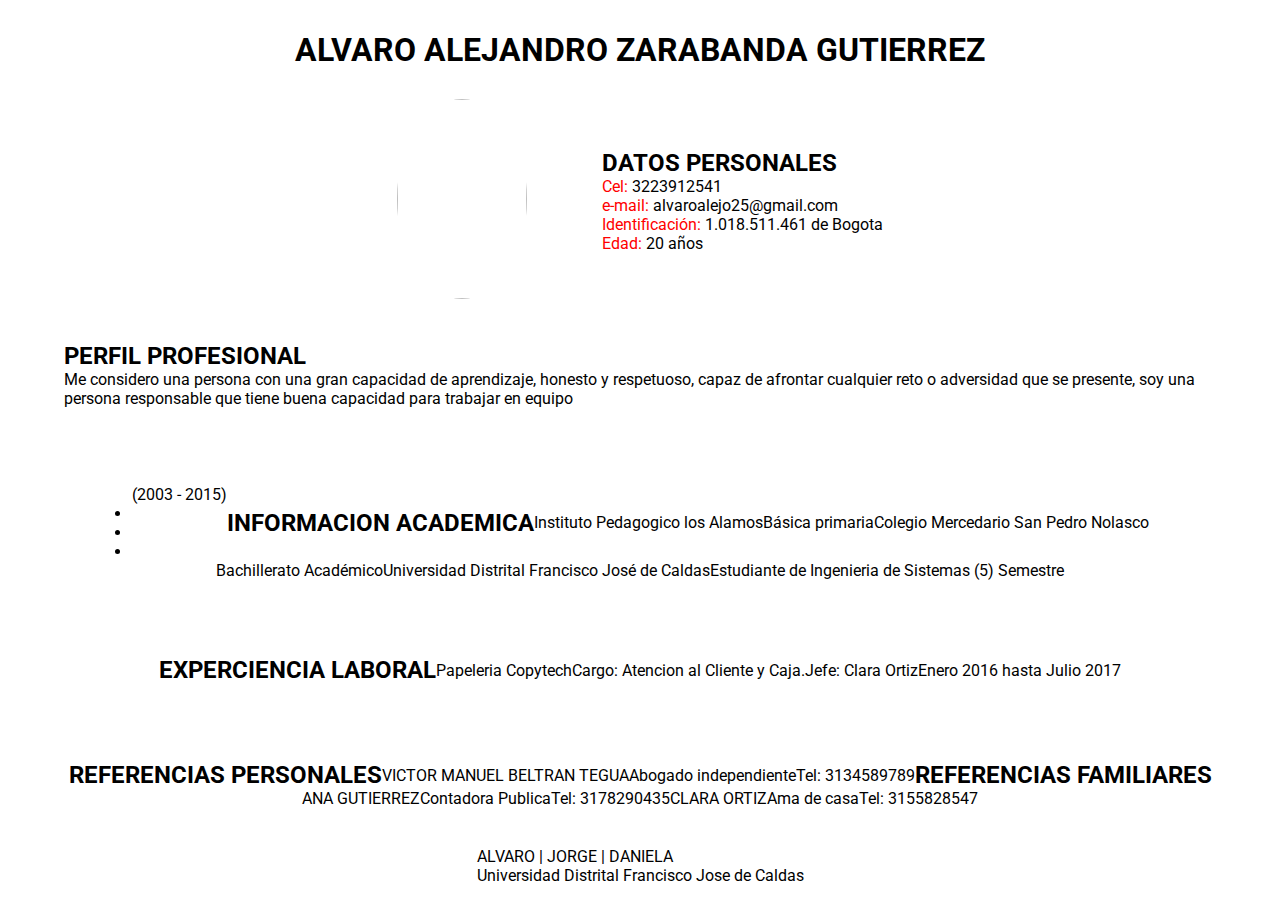
==== Hoja de vida HTML/index.html @ 8b4e3095 "Proceso de stilos" ====
<!DOCTYPE html>
<html>
  <head>
    <link rel="stylesheet" href="./styles/style.css" />
    <title>HV Alvaro Zarabanda</title>
  </head>
  <body>
    <header>
		<h1 class="nombre">ALVARO ALEJANDRO ZARABANDA GUTIERREZ</h1>
      <div class="profile">
		  <img class="profilePhoto" src="images/alvaro's_photo.png" width="130" height="200" />
		</div>
		<div class="datosPersonales">
			<h2 class="tituloDatosPersonales">DATOS PERSONALES</h2>
			<p class="celular"><span class="note">Cel:</span> 3223912541</p>
			<p class="email"><span class="note">e-mail:</span> alvaroalejo25@gmail.com</p>
			<p class="identificacion"><span class="note">Identificación:</span>&nbsp;1.018.511.461 de Bogota</p>
			<p class="edad"><span class="note">Edad:</span>&nbsp;20 años</p>
		  </div>
      
	</header>
	

    <section class="perfilProfesional">
      <article class="profesional">
        <h2 class="title">PERFIL PROFESIONAL</h2>
        <p class="descripctionProfesional">
          Me considero una persona con una gran capacidad de aprendizaje,
          honesto y respetuoso, capaz de afrontar cualquier reto o adversidad
          que se presente, soy una persona responsable que tiene buena capacidad
          para trabajar en equipo
        </p>
      </article>
    </section>

    <section class="infoAcademica">
      <div class="groupAcademico">
        <h2 class="titulo"></h2>
        <p class="institucion"></p>
        <span class="tiempo">(2003 - 2015)</span>
        <ul class="relevantes">
          <li class="datoRelevate"></li>
          <li class="datoRelevate"></li>
          <li class="datoRelevate"></li>
        </ul>
      </div>
      <h2>INFORMACION ACADEMICA</h2>
      <p>Instituto Pedagogico los Alamos</p>
      <p>Básica primaria</p>
      <p>Colegio Mercedario San Pedro Nolasco</p>
      <p>Bachillerato Académico</p>
      <p>Universidad Distrital Francisco José de Caldas</p>
      <p>Estudiante de Ingenieria de Sistemas (5) Semestre</p>
    </section>

    <section class="experienciaLaboral">
      <h2>EXPERCIENCIA LABORAL</h2>
      <p>Papeleria Copytech</p>
      <p>Cargo: Atencion al Cliente y Caja.</p>
      <p>Jefe: Clara Ortiz</p>
      <p>Enero 2016 hasta Julio 2017</p>
    </section>

    <section class="referencias">
      <h2>REFERENCIAS PERSONALES</h2>
      <p>VICTOR MANUEL BELTRAN TEGUA</p>
      <p>Abogado independiente</p>
      <p>Tel: 3134589789</p>
      <p />

      <h2>REFERENCIAS FAMILIARES</h2>
      <p>ANA GUTIERREZ</p>
      <p>Contadora Publica</p>
      <p>Tel: 3178290435</p>

      <p>CLARA ORTIZ</p>
      <p>Ama de casa</p>
      <p>Tel: 3155828547</p>
    </section>

    <footer>
      <p>ALVARO | JORGE | DANIELA</p>
      <p>Universidad Distrital Francisco Jose de Caldas</p>
    </footer>
  </body>
</html>
---- Hoja de vida HTML/styles/style.css ----
@import url("https://fonts.googleapis.com/css?family=Roboto&display=swap");
* {
  font-family: "Roboto", sans-serif;
  margin: 0;
  padding: 0;
  -webkit-box-sizing: border-box;
          box-sizing: border-box;
}

.note {
  color: red;
}

body {
  display: -webkit-box;
  display: -ms-flexbox;
  display: flex;
  -webkit-box-orient: horizontal;
  -webkit-box-direction: normal;
      -ms-flex-flow: row wrap;
          flex-flow: row wrap;
  -webkit-box-pack: center;
      -ms-flex-pack: center;
          justify-content: center;
  -webkit-box-align: center;
      -ms-flex-align: center;
          align-items: center;
  width: 100%;
}

header {
  width: 80%;
  display: -webkit-box;
  display: -ms-flexbox;
  display: flex;
  -webkit-box-orient: horizontal;
  -webkit-box-direction: normal;
      -ms-flex-flow: row wrap;
          flex-flow: row wrap;
  -webkit-box-pack: center;
      -ms-flex-pack: center;
          justify-content: center;
  -webkit-box-align: center;
      -ms-flex-align: center;
          align-items: center;
}

header .nombre {
  text-align: center;
  margin: 3% 0 3% 0;
  width: 100%;
}

header .profile {
  width: 20%;
}

header .profile .profilePhoto {
  border-radius: 50%;
}

section {
  width: 90%;
  margin: 3% 0 3% 0;
  display: -webkit-box;
  display: -ms-flexbox;
  display: flex;
  -webkit-box-orient: horizontal;
  -webkit-box-direction: normal;
      -ms-flex-flow: row wrap;
          flex-flow: row wrap;
  -webkit-box-pack: center;
      -ms-flex-pack: center;
          justify-content: center;
  -webkit-box-align: center;
      -ms-flex-align: center;
          align-items: center;
}
/*# sourceMappingURL=style.css.map */
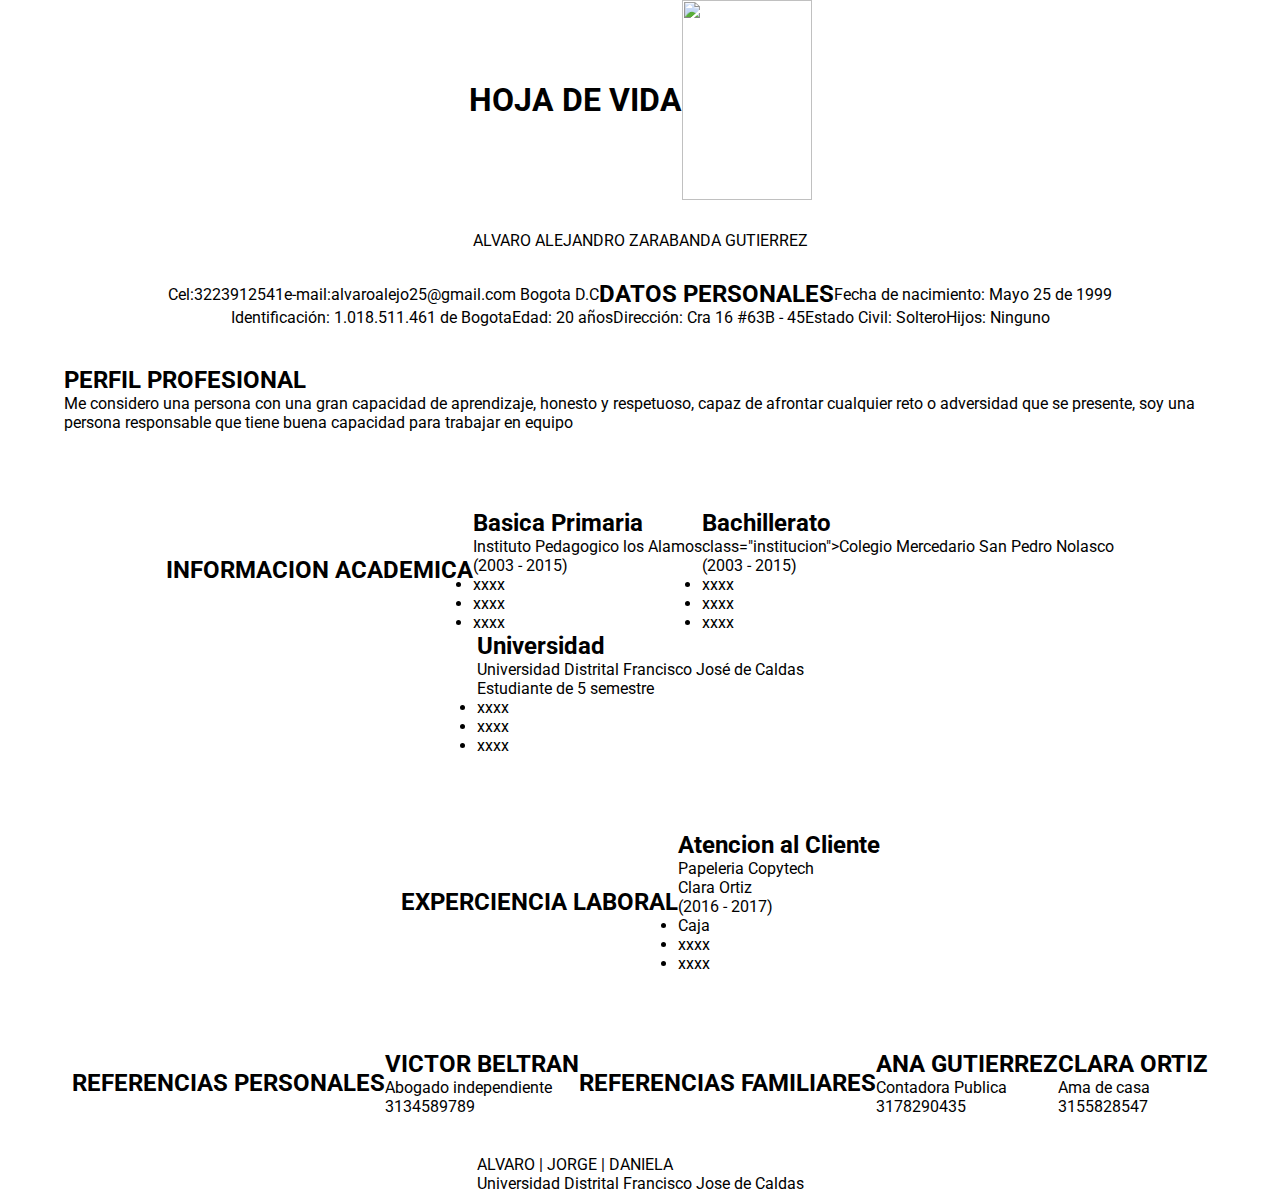
==== commit 7742f895: "referencias personales" ====
--- a/Hoja de vida HTML/index.html
+++ b/Hoja de vida HTML/index.html
@@ -1,86 +1,117 @@
 <!DOCTYPE html>
 <html>
-  <head>
-    <link rel="stylesheet" href="./styles/style.css" />
-    <title>HV Alvaro Zarabanda</title>
-  </head>
-  <body>
-    <header>
-		<h1 class="nombre">ALVARO ALEJANDRO ZARABANDA GUTIERREZ</h1>
-      <div class="profile">
-		  <img class="profilePhoto" src="images/alvaro's_photo.png" width="130" height="200" />
-		</div>
-		<div class="datosPersonales">
-			<h2 class="tituloDatosPersonales">DATOS PERSONALES</h2>
-			<p class="celular"><span class="note">Cel:</span> 3223912541</p>
-			<p class="email"><span class="note">e-mail:</span> alvaroalejo25@gmail.com</p>
-			<p class="identificacion"><span class="note">Identificación:</span>&nbsp;1.018.511.461 de Bogota</p>
-			<p class="edad"><span class="note">Edad:</span>&nbsp;20 años</p>
-		  </div>
-      
-	</header>
 	
-
-    <section class="perfilProfesional">
-      <article class="profesional">
-        <h2 class="title">PERFIL PROFESIONAL</h2>
-        <p class="descripctionProfesional">
-          Me considero una persona con una gran capacidad de aprendizaje,
-          honesto y respetuoso, capaz de afrontar cualquier reto o adversidad
-          que se presente, soy una persona responsable que tiene buena capacidad
-          para trabajar en equipo
-        </p>
-      </article>
-    </section>
-
-    <section class="infoAcademica">
-      <div class="groupAcademico">
-        <h2 class="titulo"></h2>
-        <p class="institucion"></p>
-        <span class="tiempo">(2003 - 2015)</span>
-        <ul class="relevantes">
-          <li class="datoRelevate"></li>
-          <li class="datoRelevate"></li>
-          <li class="datoRelevate"></li>
-        </ul>
-      </div>
-      <h2>INFORMACION ACADEMICA</h2>
-      <p>Instituto Pedagogico los Alamos</p>
-      <p>Básica primaria</p>
-      <p>Colegio Mercedario San Pedro Nolasco</p>
-      <p>Bachillerato Académico</p>
-      <p>Universidad Distrital Francisco José de Caldas</p>
-      <p>Estudiante de Ingenieria de Sistemas (5) Semestre</p>
-    </section>
-
-    <section class="experienciaLaboral">
-      <h2>EXPERCIENCIA LABORAL</h2>
-      <p>Papeleria Copytech</p>
-      <p>Cargo: Atencion al Cliente y Caja.</p>
-      <p>Jefe: Clara Ortiz</p>
-      <p>Enero 2016 hasta Julio 2017</p>
-    </section>
-
-    <section class="referencias">
-      <h2>REFERENCIAS PERSONALES</h2>
-      <p>VICTOR MANUEL BELTRAN TEGUA</p>
-      <p>Abogado independiente</p>
-      <p>Tel: 3134589789</p>
-      <p />
-
-      <h2>REFERENCIAS FAMILIARES</h2>
-      <p>ANA GUTIERREZ</p>
-      <p>Contadora Publica</p>
-      <p>Tel: 3178290435</p>
-
-      <p>CLARA ORTIZ</p>
-      <p>Ama de casa</p>
-      <p>Tel: 3155828547</p>
-    </section>
-
-    <footer>
-      <p>ALVARO | JORGE | DANIELA</p>
-      <p>Universidad Distrital Francisco Jose de Caldas</p>
-    </footer>
-  </body>
+	<head>
+		<link rel="stylesheet" href="./styles/style.css" />
+		<title>HV Alvaro Zarabanda</title>
+	</head>
+	<body>
+		<header>
+			<h1>HOJA DE VIDA</h1>
+			<img src="images/alvaro's_photo.png" width="130" height="200" />
+			<p class="nombre">ALVARO ALEJANDRO ZARABANDA GUTIERREZ</p>
+			<p class="celular">Cel:3223912541</p>
+			<p>e-mail:alvaroalejo25@gmail.com Bogota D.C</p>
+			<h2>DATOS PERSONALES</h2>
+			<p>Fecha de nacimiento:&nbsp;Mayo 25 de 1999</p>
+			<p>Identificación:&nbsp;1.018.511.461 de Bogota</p>
+			<p>Edad:&nbsp;20 años</p>
+			<p>Dirección:&nbsp;Cra 16 #63B - 45</p>
+			<p>Estado Civil:&nbsp;Soltero</p>
+			<p>Hijos:&nbsp;Ninguno</p>
+		</header>
+		
+		<section class="perfilProfesional">
+			<article class="profesional">
+				<h2 class="title">PERFIL PROFESIONAL</h2>
+				<p class="descripctionProfesional">
+					Me considero una persona con una gran capacidad de aprendizaje,
+					honesto y respetuoso, capaz de afrontar cualquier reto o adversidad
+					que se presente, soy una persona responsable que tiene buena capacidad
+					para trabajar en equipo
+				</p>
+			</article>
+		</section>
+		
+		<section class="infoAcademica">
+			<h2>INFORMACION ACADEMICA</h2>
+			<div class="groupAcademico">
+				<h2 class="title">Basica Primaria</h2>
+				<p class="institucion">Instituto Pedagogico los Alamos</p>
+				<span class="tiempo">(2003 - 2015)</span>
+				<ul class="relevantes">
+					<li class="datoRelevate">xxxx</li>
+					<li class="datoRelevate">xxxx</li>
+					<li class="datoRelevate">xxxx</li>
+				</ul>
+			</div>
+			<div class="groupAcademico">
+				<h2 class="title">Bachillerato</h2>
+				<p> class="institucion">Colegio Mercedario San Pedro Nolasco</p>
+				<span class="tiempo">(2003 - 2015)</span>
+				<ul class="relevantes">
+					<li class="datoRelevate">xxxx</li>
+					<li class="datoRelevate">xxxx</li>
+					<li class="datoRelevate">xxxx</li>
+				</ul>
+			</div>
+			<div class="groupAcademico">
+				<h2 class="title">Universidad</h2>
+				<p class="institucion">Universidad Distrital Francisco José de Caldas</p>
+				<span class="tiempo">Estudiante de 5 semestre</span>
+				<ul class="relevantes">
+					<li class="datoRelevate">xxxx</li>
+					<li class="datoRelevate">xxxx</li>
+					<li class="datoRelevate">xxxx</li>
+				</ul>
+			</div>
+			
+		</section>
+		
+		<section class="experienciaLaboral">
+			<h2>EXPERCIENCIA LABORAL</h2>
+			<div class="grupoLaboral">				
+				<h2 class="title">Atencion al Cliente</h2>
+				<p class="lugar_empresa">Papeleria Copytech</p>
+				<p class="jefe">Clara Ortiz</p>
+				<span class="tiempo">(2016 - 2017)</span>
+				<ul class="funciones">
+					<li class="funcion">Caja</li>
+					<li class="funcion">xxxx</li>
+					<li class="funcion">xxxx</li>
+				</ul>				
+				
+			</div>
+			
+		</section>
+		
+		<section class="referencias">
+			<h2>REFERENCIAS PERSONALES</h2>
+			<div class="referencia">
+				<h2 class="title">VICTOR BELTRAN</h2>
+				<p class="profesion">Abogado independiente</p>
+				<p class="telefono">3134589789</p>				
+			</div>
+						
+			<h2>REFERENCIAS FAMILIARES</h2>
+			<div class="referencia">
+				<h2 class="title">ANA GUTIERREZ</h2>
+				<p class="profesion">Contadora Publica</p>
+				<p class="telefono">3178290435</p>				
+			</div>
+			
+			<div class="referencia">
+				<h2 class="title">CLARA ORTIZ</h2>
+				<p class="profesion">Ama de casa</p>
+				<p class="telefono">3155828547</p>				
+			</div>
+			
+		</section>
+		
+		<footer>
+			<p>ALVARO | JORGE | DANIELA</p>
+			<p>Universidad Distrital Francisco Jose de Caldas</p>
+		</footer>
+	</body>
+	
 </html>
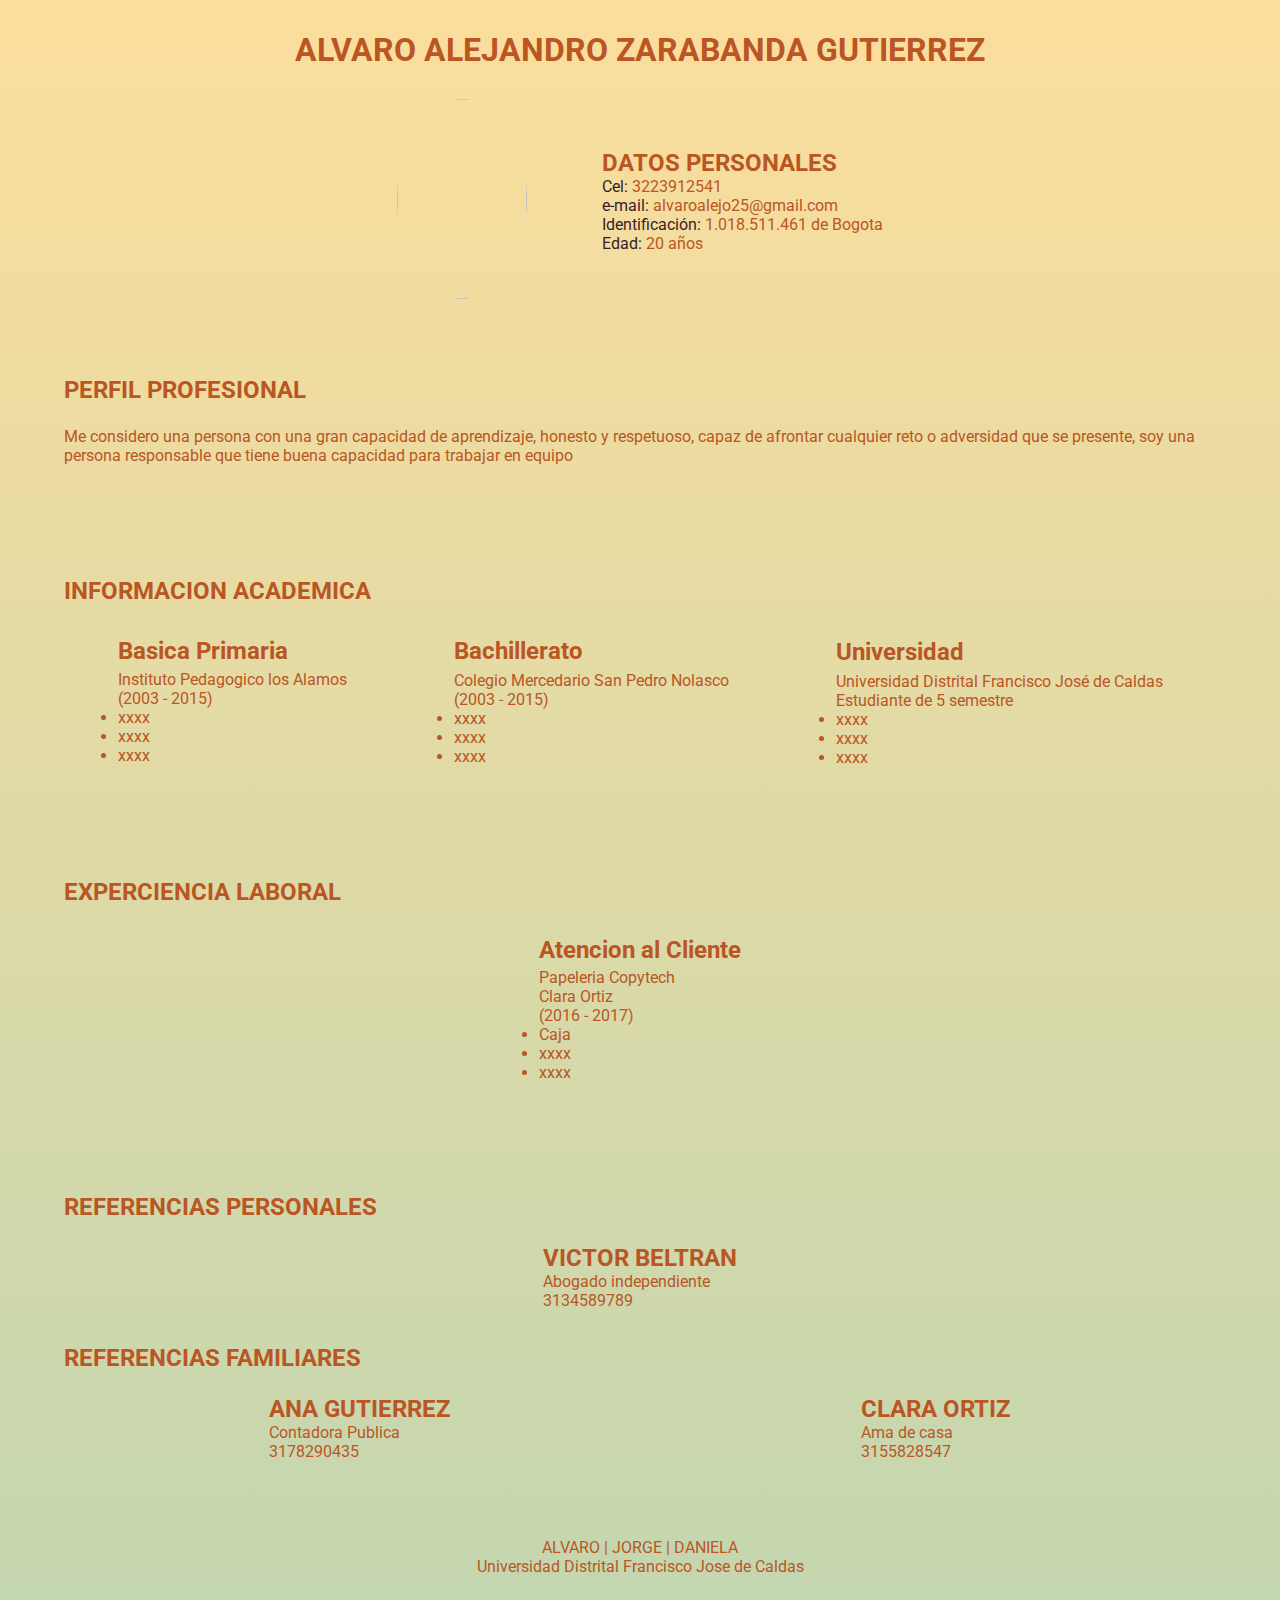
==== commit a531983a: "Styles" ====
--- a/Hoja de vida HTML/index.html
+++ b/Hoja de vida HTML/index.html
@@ -1,42 +1,42 @@
 <!DOCTYPE html>
 <html>
+  <head>
+    <link rel="stylesheet" href="./styles/style.css" />
+    <title>HV Alvaro Zarabanda</title>
+  </head>
+  <body>
+    <header>
+		<h1 class="nombre">ALVARO ALEJANDRO ZARABANDA GUTIERREZ</h1>
+      <div class="profile">
+		  <img class="profilePhoto" src="images/alvaro's_photo.png" width="130" height="200" />
+		</div>
+		<div class="datosPersonales">
+			<h2 class="tituloDatosPersonales">DATOS PERSONALES</h2>
+			<p class="celular"><span class="note">Cel:</span> 3223912541</p>
+			<p class="email"><span class="note">e-mail:</span> alvaroalejo25@gmail.com</p>
+			<p class="identificacion"><span class="note">Identificación:</span>&nbsp;1.018.511.461 de Bogota</p>
+			<p class="edad"><span class="note">Edad:</span>&nbsp;20 años</p>
+		  </div>
+      
+	</header>
 	
-	<head>
-		<link rel="stylesheet" href="./styles/style.css" />
-		<title>HV Alvaro Zarabanda</title>
-	</head>
-	<body>
-		<header>
-			<h1>HOJA DE VIDA</h1>
-			<img src="images/alvaro's_photo.png" width="130" height="200" />
-			<p class="nombre">ALVARO ALEJANDRO ZARABANDA GUTIERREZ</p>
-			<p class="celular">Cel:3223912541</p>
-			<p>e-mail:alvaroalejo25@gmail.com Bogota D.C</p>
-			<h2>DATOS PERSONALES</h2>
-			<p>Fecha de nacimiento:&nbsp;Mayo 25 de 1999</p>
-			<p>Identificación:&nbsp;1.018.511.461 de Bogota</p>
-			<p>Edad:&nbsp;20 años</p>
-			<p>Dirección:&nbsp;Cra 16 #63B - 45</p>
-			<p>Estado Civil:&nbsp;Soltero</p>
-			<p>Hijos:&nbsp;Ninguno</p>
-		</header>
-		
-		<section class="perfilProfesional">
-			<article class="profesional">
-				<h2 class="title">PERFIL PROFESIONAL</h2>
-				<p class="descripctionProfesional">
-					Me considero una persona con una gran capacidad de aprendizaje,
-					honesto y respetuoso, capaz de afrontar cualquier reto o adversidad
-					que se presente, soy una persona responsable que tiene buena capacidad
-					para trabajar en equipo
-				</p>
-			</article>
-		</section>
+
+    <section class="perfilProfesional">
+      <article class="profesional">
+        <h2 class="titulo">PERFIL PROFESIONAL</h2>
+        <p class="descripctionProfesional">
+          Me considero una persona con una gran capacidad de aprendizaje,
+          honesto y respetuoso, capaz de afrontar cualquier reto o adversidad
+          que se presente, soy una persona responsable que tiene buena capacidad
+          para trabajar en equipo
+        </p>
+      </article>
+    </section>
 		
 		<section class="infoAcademica">
-			<h2>INFORMACION ACADEMICA</h2>
+			<h2 class="titulo">INFORMACION ACADEMICA</h2>
 			<div class="groupAcademico">
-				<h2 class="title">Basica Primaria</h2>
+				<h2 class="titulo">Basica Primaria</h2>
 				<p class="institucion">Instituto Pedagogico los Alamos</p>
 				<span class="tiempo">(2003 - 2015)</span>
 				<ul class="relevantes">
@@ -46,8 +46,8 @@
 				</ul>
 			</div>
 			<div class="groupAcademico">
-				<h2 class="title">Bachillerato</h2>
-				<p> class="institucion">Colegio Mercedario San Pedro Nolasco</p>
+				<h2 class="titulo">Bachillerato</h2>
+				<p class="institucion">Colegio Mercedario San Pedro Nolasco</p>
 				<span class="tiempo">(2003 - 2015)</span>
 				<ul class="relevantes">
 					<li class="datoRelevate">xxxx</li>
@@ -56,7 +56,7 @@
 				</ul>
 			</div>
 			<div class="groupAcademico">
-				<h2 class="title">Universidad</h2>
+				<h2 class="titulo">Universidad</h2>
 				<p class="institucion">Universidad Distrital Francisco José de Caldas</p>
 				<span class="tiempo">Estudiante de 5 semestre</span>
 				<ul class="relevantes">
@@ -69,9 +69,9 @@
 		</section>
 		
 		<section class="experienciaLaboral">
-			<h2>EXPERCIENCIA LABORAL</h2>
+			<h2 class="titulo">EXPERCIENCIA LABORAL</h2>
 			<div class="grupoLaboral">				
-				<h2 class="title">Atencion al Cliente</h2>
+				<h2 class="titulo">Atencion al Cliente</h2>
 				<p class="lugar_empresa">Papeleria Copytech</p>
 				<p class="jefe">Clara Ortiz</p>
 				<span class="tiempo">(2016 - 2017)</span>
@@ -86,15 +86,15 @@
 		</section>
 		
 		<section class="referencias">
-			<h2>REFERENCIAS PERSONALES</h2>
+			<h2 class="titulo">REFERENCIAS PERSONALES</h2>
 			<div class="referencia">
 				<h2 class="title">VICTOR BELTRAN</h2>
 				<p class="profesion">Abogado independiente</p>
 				<p class="telefono">3134589789</p>				
 			</div>
 						
-			<h2>REFERENCIAS FAMILIARES</h2>
-			<div class="referencia">
+			<h2 class="titulo">REFERENCIAS FAMILIARES</h2>
+			<div class="referencia">  
 				<h2 class="title">ANA GUTIERREZ</h2>
 				<p class="profesion">Contadora Publica</p>
 				<p class="telefono">3178290435</p>				
@@ -107,11 +107,10 @@
 			</div>
 			
 		</section>
-		
-		<footer>
-			<p>ALVARO | JORGE | DANIELA</p>
-			<p>Universidad Distrital Francisco Jose de Caldas</p>
-		</footer>
-	</body>
-	
+
+    <footer>
+      <p class="autores">ALVARO | JORGE | DANIELA</p>
+      <p>Universidad Distrital Francisco Jose de Caldas</p>
+    </footer>
+  </body>
 </html>
--- a/Hoja de vida HTML/styles/style.css
+++ b/Hoja de vida HTML/styles/style.css
@@ -1,17 +1,22 @@
 @import url("https://fonts.googleapis.com/css?family=Roboto&display=swap");
-* {
-  font-family: "Roboto", sans-serif;
-  margin: 0;
-  padding: 0;
-  -webkit-box-sizing: border-box;
-          box-sizing: border-box;
+footer {
+  display: -webkit-box;
+  display: -ms-flexbox;
+  display: flex;
+  -webkit-box-orient: vertical;
+  -webkit-box-direction: normal;
+      -ms-flex-flow: column nowrap;
+          flex-flow: column nowrap;
+  -webkit-box-pack: center;
+      -ms-flex-pack: center;
+          justify-content: center;
+  -webkit-box-align: center;
+      -ms-flex-align: center;
+          align-items: center;
+  width: 100%;
 }
 
-.note {
-  color: red;
-}
-
-body {
+body, header, section {
   display: -webkit-box;
   display: -ms-flexbox;
   display: flex;
@@ -28,21 +33,34 @@
   width: 100%;
 }
 
+/* Coolors Exported Palette - coolors.co/fcde9c-ffa552-ba5624-381d2a-c4d6b0 */
+/* HSL */
+/* RGB */
+* {
+  font-family: "Roboto", sans-serif;
+  margin: 0;
+  padding: 0;
+  -webkit-box-sizing: border-box;
+          box-sizing: border-box;
+}
+
+.note {
+  color: #381d2a;
+}
+
+.titulo {
+  width: 100%;
+  margin: 3% 0 2% 0;
+}
+
+body {
+  background-image: -webkit-gradient(linear, left top, left bottom, from(#fcde9c), to(#c4d6b0));
+  background-image: linear-gradient(#fcde9c, #c4d6b0);
+  color: #ba5624;
+}
+
 header {
   width: 80%;
-  display: -webkit-box;
-  display: -ms-flexbox;
-  display: flex;
-  -webkit-box-orient: horizontal;
-  -webkit-box-direction: normal;
-      -ms-flex-flow: row wrap;
-          flex-flow: row wrap;
-  -webkit-box-pack: center;
-      -ms-flex-pack: center;
-          justify-content: center;
-  -webkit-box-align: center;
-      -ms-flex-align: center;
-          align-items: center;
 }
 
 header .nombre {
@@ -62,18 +80,19 @@
 section {
   width: 90%;
   margin: 3% 0 3% 0;
-  display: -webkit-box;
-  display: -ms-flexbox;
-  display: flex;
-  -webkit-box-orient: horizontal;
-  -webkit-box-direction: normal;
-      -ms-flex-flow: row wrap;
-          flex-flow: row wrap;
-  -webkit-box-pack: center;
-      -ms-flex-pack: center;
-          justify-content: center;
-  -webkit-box-align: center;
-      -ms-flex-align: center;
-          align-items: center;
+}
+
+.infoAcademica {
+  -ms-flex-pack: distribute;
+      justify-content: space-around;
+}
+
+.referencias {
+  -ms-flex-pack: distribute;
+      justify-content: space-around;
+}
+
+footer {
+  margin: 3% 0 2% 0;
 }
 /*# sourceMappingURL=style.css.map */